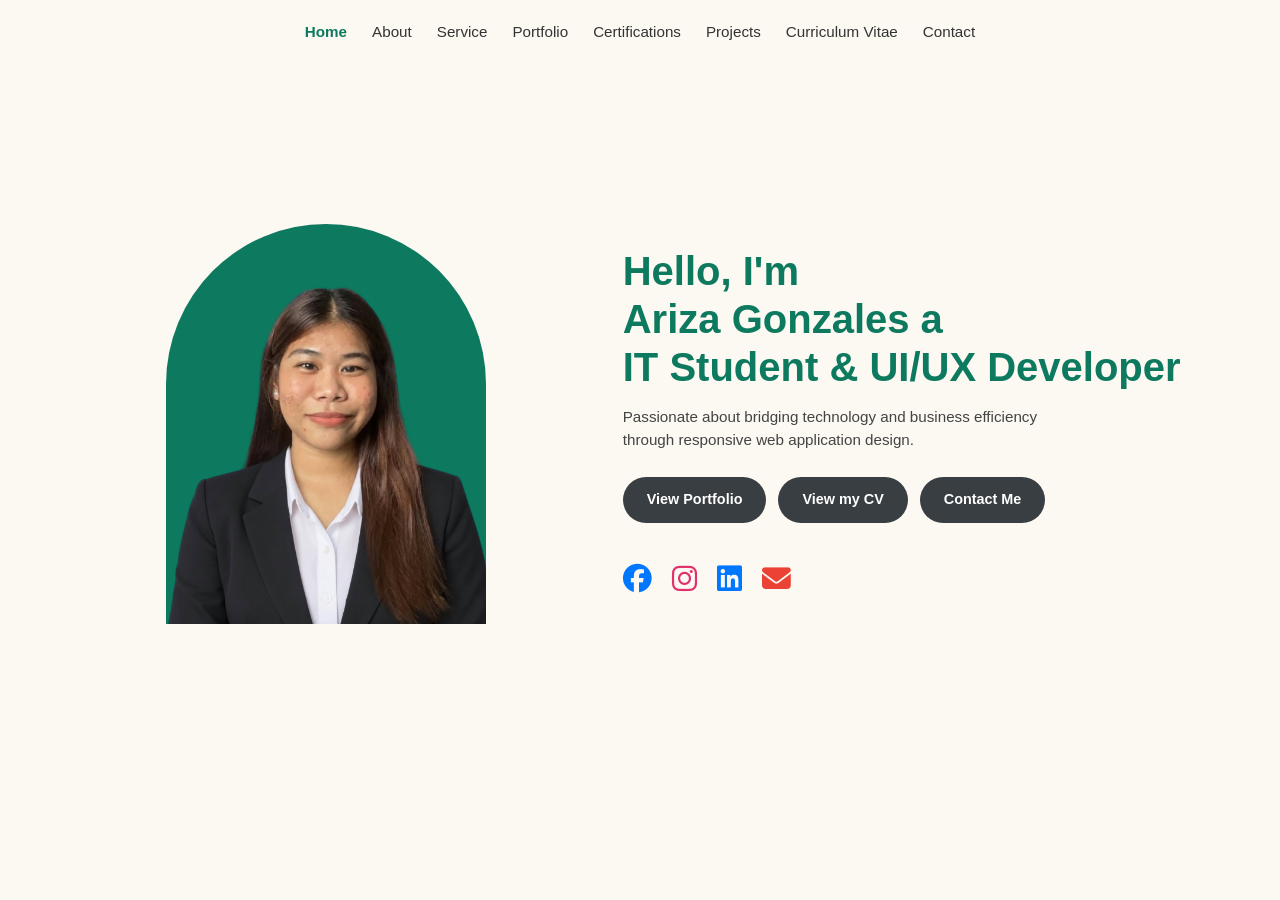
==== index.html @ e9f7a4c2 "Add files via upload" ====
<!DOCTYPE html>
<html lang="en">
<head>
  <meta charset="UTF-8">
  <meta name="viewport" content="width=device-width, initial-scale=1.0">
  <title>Ariza Gonzales | IT Professional Portfolio</title>
  <link rel="stylesheet" href="home.css">
  <!-- FontAwesome for Social Icons -->
  <link rel="stylesheet" href="https://cdnjs.cloudflare.com/ajax/libs/font-awesome/6.4.0/css/all.min.css">
</head>
<body>

  <!-- Navigation Bar -->
  <header class="navbar">
    <!-- Mobile Hamburger Menu Button -->
    <button class="menu-toggle" id="menuToggle" aria-label="Toggle navigation">
      ☰
    </button>

    <nav>
      <ul class="nav-links" id="navLinks">
        <li><a href="index.html" class="active">Home</a></li>
        <li><a href="about-me.html">About</a></li>
        <li><a href="service.html">Service</a></li>
        <li><a href="portfolio.html">Portfolio</a></li>
        <li><a href="certifications.html">Certifications</a></li>
        <li><a href="web-dev.html">Projects</a></li>
        <li><a href="cv.html">Curriculum Vitae</a></li>
        <li><a href="contact.html">Contact</a></li>
      </ul>
    </nav>
  </header>

  <!-- Landing Section -->
  <main id="home" class="hero-section">
    <div class="hero-container">
      
      <!-- Left Side: Arch Image Frame -->
      <div class="hero-image-box">
        <div class="arch-frame">
          <img src="ariza_pic.png" alt="Ariza Gonzales Profile Photo">
        </div>
      </div>

      <!-- Right Side: Content & Action Buttons -->
      <div class="hero-content">
        <h1>Hello, I'm <br><span class="highlight-name">Ariza Gonzales a</span> <br><span class="highlight-title">IT Student & UI/UX Developer</span></h1>
        <p class="tagline">Passionate about bridging technology and business efficiency through responsive web application design.</p>

        <!-- Call To Action Buttons -->
        <div class="cta-buttons">
          <a href="portfolio.html" class="btn dark-pill-btn">View Portfolio</a>
          <a href="cv.html" class="btn dark-pill-btn">View my CV</a>
          <a href="contact.html" class="btn dark-pill-btn">Contact Me</a>
        </div>

        <!-- Social Icons -->
        <div class="social-icons">
          <a href="https://www.facebook.com/arzgonzales/" target="_blank" rel="noopener noreferrer" aria-label="Facebook"><i class="fa-brands fa-facebook"></i></a>
          <a href="https://www.instagram.com/arzgonzales?cplk=MWFscWVmYzcwM3dubQ==" target="_blank" rel="noopener noreferrer" aria-label="Instagram"><i class="fa-brands fa-instagram"></i></a>
          <a href="https://www.linkedin.com/in/ariza-gonzales-b6b8b9440?utm_source=share_via&utm_content=profile&utm_medium=member_android" target="_blank" rel="noopener noreferrer" aria-label="LinkedIn"><i class="fa-brands fa-linkedin"></i></a>
          <a href="https://mail.google.com/mail/?view=cm&fs=1&to=arizajimenez030305@gmail.com" target="_blank" rel="noopener noreferrer" aria-label="Email"><i class="fa-solid fa-envelope"></i></a>
        </div>
      </div>

    </div>
  </main>

  <script src="home.js"></script>
</body>
</html>
---- home.css ----
/* Basic Global Styles */
* {
  box-sizing: border-box;
  margin: 0;
  padding: 0;
  font-family: Arial, sans-serif;
}

body {
  background-color: #fcf8f2; /* Cream Background */
  color: #222222;
  line-height: 1.5;
}

/* Navbar Layout */
.navbar {
  display: flex;
  justify-content: center;
  align-items: center;
  padding: 20px 20px;
}

.nav-links {
  display: flex;
  list-style: none;
  gap: 25px;
}

.nav-links a {
  text-decoration: none;
  color: #333333;
  font-size: 0.95rem;
}

.nav-links a.active, .nav-links a:hover {
  color: #0d7a5f;
  font-weight: bold;
}

.menu-toggle {
  display: none;
  background: none;
  border: none;
  font-size: 1.5rem;
  cursor: pointer;
}

/* Hero Section Layout */
.hero-section {
  display: flex;
  justify-content: center;
  align-items: center;
  padding: 40px 5%;
  min-height: 80vh;
}

.hero-container {
  display: flex;
  align-items: center;
  justify-content: space-between;
  max-width: 1100px;
  width: 100%;
  gap: 60px;
}

/* Arch Photo Frame */
.hero-image-box {
  flex: 1;
  display: flex;
  justify-content: center;
}

.arch-frame {
  width: 320px;
  height: 400px;
  background-color: #0d7a5f; /* Green Background */
  border-top-left-radius: 180px;
  border-top-right-radius: 180px;
  overflow: hidden;
  display: flex;
  align-items: flex-end;
  justify-content: center;
}

.arch-frame img {
  width: 100%;
  height: 95%;
  object-fit: cover;
}

/* Hero Text Content */
.hero-content {
  flex: 1.2;
}

.hero-content h1 {
  font-size: 2.5rem;
  color: #0d7a5f; /* Green Text */
  line-height: 1.2;
  font-weight: bold;
  margin-bottom: 15px;
}

.tagline {
  font-size: 0.95rem;
  color: #444444;
  margin-bottom: 25px;
  max-width: 450px;
}

/* Dark Pill Buttons */
.cta-buttons {
  display: flex;
  gap: 12px;
  flex-wrap: wrap;
  margin-bottom: 35px;
}

.dark-pill-btn {
  background-color: #383e42; /* Dark Gray Pill */
  color: #ffffff;
  padding: 12px 24px;
  text-decoration: none;
  border-radius: 30px;
  font-size: 0.9rem;
  font-weight: bold;
  transition: background 0.2s;
}

.dark-pill-btn:hover {
  background-color: #212529;
}

/* Social Media Icons */
.social-icons {
  display: flex;
  gap: 20px;
}

.social-icons a {
  font-size: 1.8rem;
  color: #0077ff; /* Default blue for FB/LinkedIn */
  text-decoration: none;
}

.social-icons a:nth-child(2) {
  color: #e1306c; /* Instagram Pink */
}

.social-icons a:nth-child(4) {
  color: #ea4335; /* Email Red/Orange */
}

/* Responsive Design for Tablets and Mobile Screens */
@media (max-width: 768px) {
  .menu-toggle {
    display: block;
    position: absolute;
    left: 20px;
    top: 20px;
  }

  .navbar {
    justify-content: flex-end;
  }

  .nav-links {
    display: none;
    flex-direction: column;
    position: absolute;
    top: 60px;
    left: 0;
    right: 0;
    background-color: #fcf8f2;
    border-bottom: 1px solid #ddd;
    padding: 20px;
    text-align: center;
    box-shadow: 0 4px 6px rgba(0,0,0,0.05);
  }

  .nav-links.show {
    display: flex;
  }

  .hero-container {
    flex-direction: column;
    text-align: center;
    gap: 30px;
  }

  .hero-content {
    display: flex;
    flex-direction: column;
    align-items: center;
  }

  .arch-frame {
    width: 260px;
    height: 330px;
  }

  .cta-buttons {
    justify-content: center;
  }

  .social-icons {
    justify-content: center;
  }
}
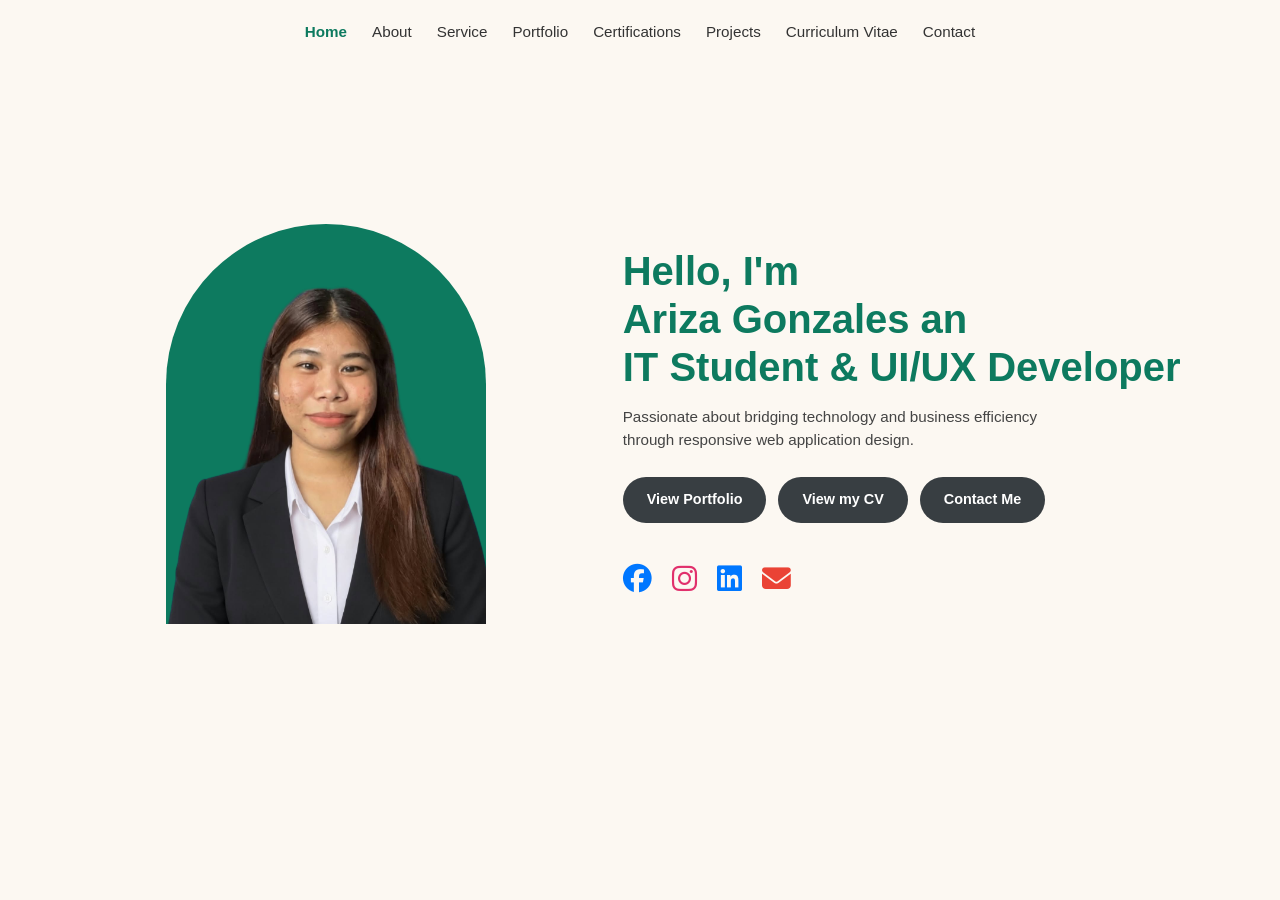
==== commit 104f87fd: "Update index.html" ====
--- a/index.html
+++ b/index.html
@@ -44,7 +44,7 @@
 
       <!-- Right Side: Content & Action Buttons -->
       <div class="hero-content">
-        <h1>Hello, I'm <br><span class="highlight-name">Ariza Gonzales a</span> <br><span class="highlight-title">IT Student & UI/UX Developer</span></h1>
+        <h1>Hello, I'm <br><span class="highlight-name">Ariza Gonzales an</span> <br><span class="highlight-title">IT Student & UI/UX Developer</span></h1>
         <p class="tagline">Passionate about bridging technology and business efficiency through responsive web application design.</p>
 
         <!-- Call To Action Buttons -->
@@ -68,4 +68,4 @@
 
   <script src="home.js"></script>
 </body>
-</html>+</html>
